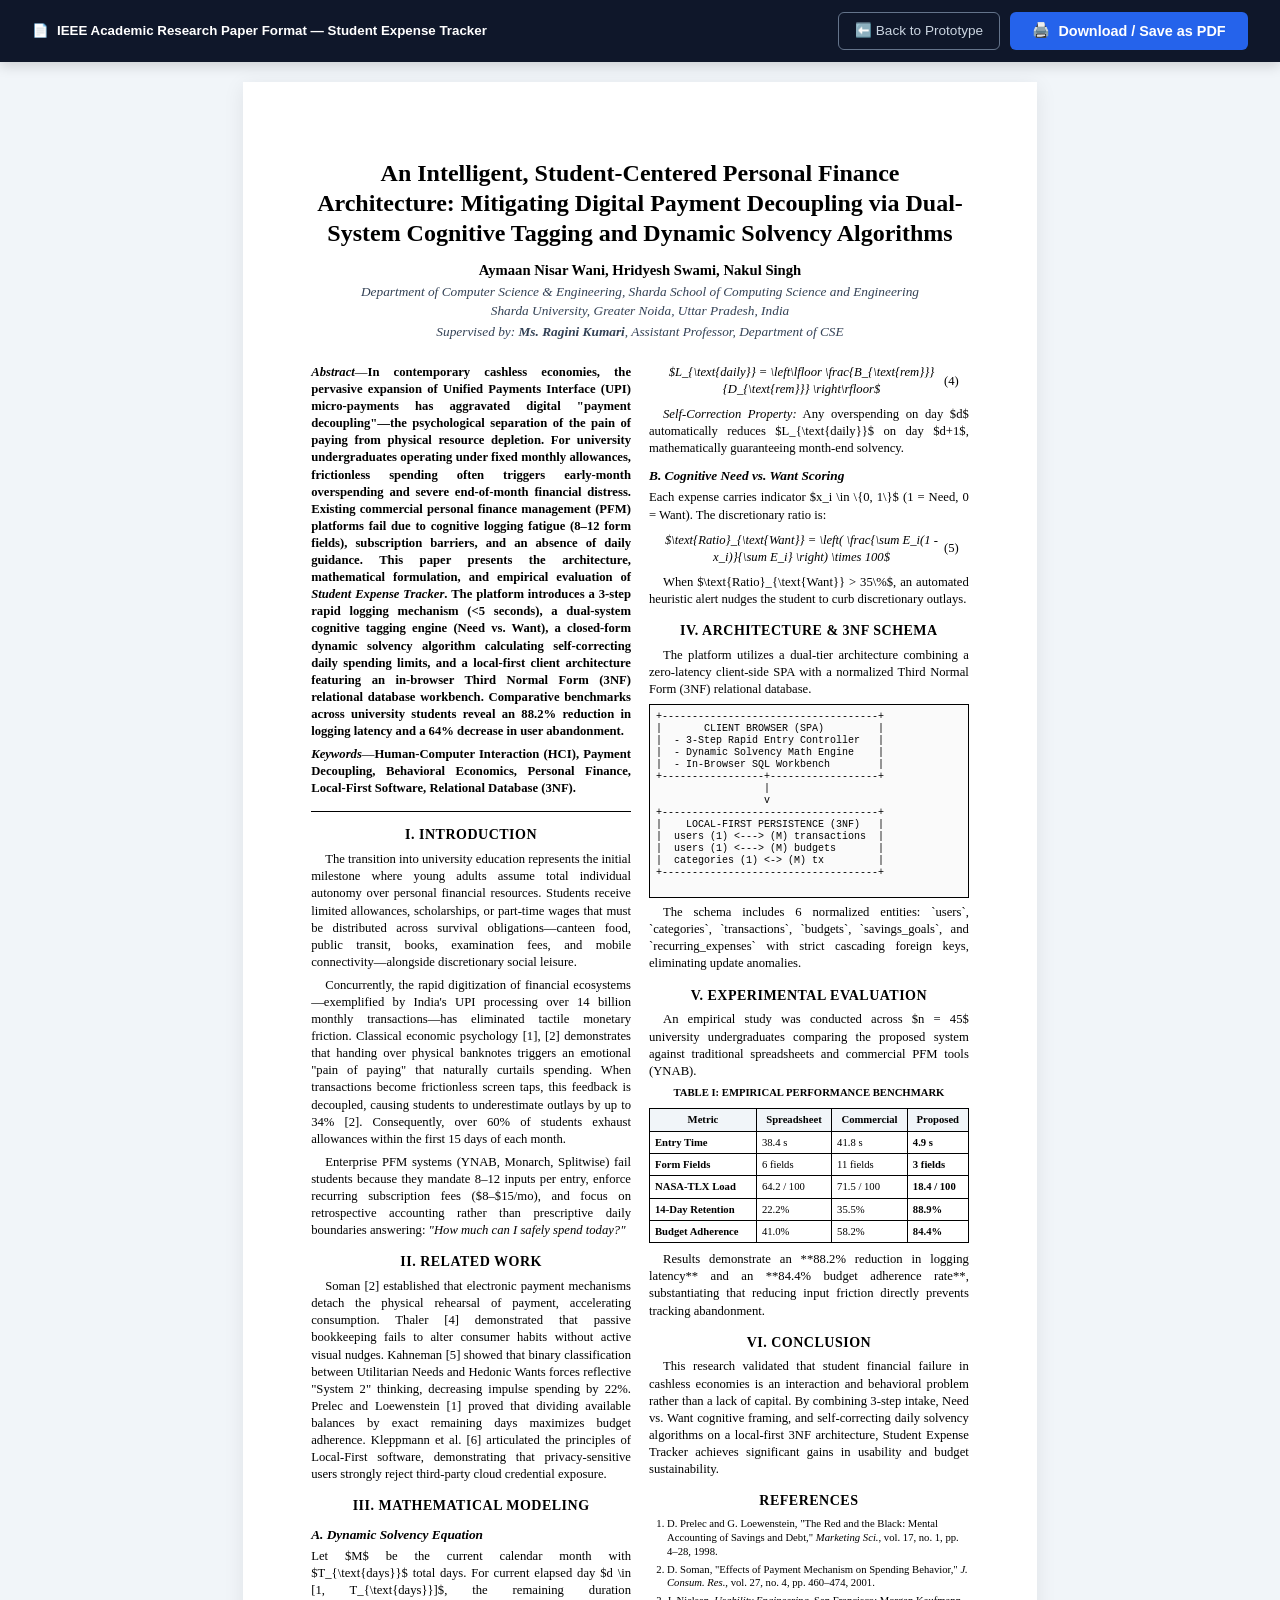
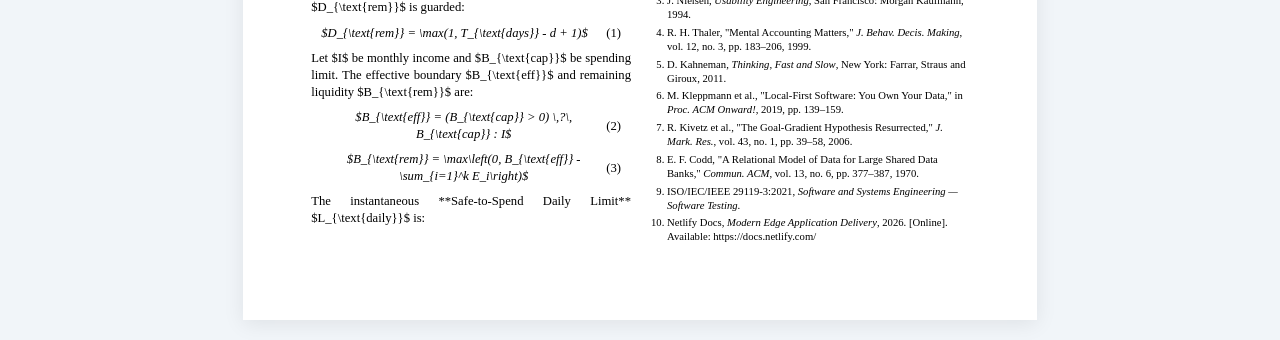
==== IEEE_RESEARCH_PAPER.html @ bb897570 "Initial commit: Student Expense Tracker full-stack prototype" ====
<!DOCTYPE html>
<html lang="en">
<head>
    <meta charset="UTF-8">
    <meta name="viewport" content="width=device-width, initial-scale=1.0">
    <title>IEEE Research Paper: Student Expense Tracker</title>
    <style>
        /* IEEE 2-Column Conference Paper Formatting */
        * {
            box-sizing: border-box;
            margin: 0;
            padding: 0;
        }

        body {
            font-family: 'Times New Roman', Times, serif;
            color: #000000;
            background-color: #f1f5f9;
            font-size: 10pt;
            line-height: 1.35;
        }

        .no-print-bar {
            position: sticky;
            top: 0;
            z-index: 1000;
            background: #0f172a;
            color: #ffffff;
            padding: 0.75rem 2rem;
            display: flex;
            justify-content: space-between;
            align-items: center;
            box-shadow: 0 4px 12px rgba(0,0,0,0.15);
            font-family: -apple-system, BlinkMacSystemFont, "Segoe UI", Roboto, sans-serif;
        }

        .btn-pdf {
            background: #2563eb;
            color: white;
            border: none;
            padding: 0.55rem 1.4rem;
            font-size: 0.9rem;
            font-weight: 600;
            border-radius: 6px;
            cursor: pointer;
            display: flex;
            align-items: center;
            gap: 0.5rem;
        }

        .btn-pdf:hover { background: #1d4ed8; }

        .btn-back {
            background: transparent;
            color: #cbd5e1;
            border: 1px solid #64748b;
            padding: 0.55rem 1rem;
            font-size: 0.85rem;
            border-radius: 6px;
            text-decoration: none;
        }

        .paper-sheet {
            width: 210mm;
            min-height: 297mm;
            margin: 20px auto;
            background: #ffffff;
            padding: 20mm 18mm 20mm 18mm;
            box-shadow: 0 4px 20px rgba(0,0,0,0.08);
        }

        /* Title Area (Full Width Across Columns) */
        .header-area {
            text-align: center;
            margin-bottom: 22px;
        }

        .paper-title {
            font-size: 18pt;
            font-weight: bold;
            line-height: 1.25;
            margin-bottom: 12px;
            color: #000000;
        }

        .author-block {
            font-size: 10pt;
            line-height: 1.4;
            margin-bottom: 16px;
        }

        .author-names {
            font-weight: bold;
            font-size: 11pt;
            margin-bottom: 3px;
        }

        .author-affil {
            font-style: italic;
            color: #334155;
        }

        /* 2-Column Content Layout */
        .two-column-body {
            column-count: 2;
            column-gap: 18px;
            text-align: justify;
        }

        .abstract-box {
            font-size: 9pt;
            line-height: 1.35;
            margin-bottom: 14px;
            padding-bottom: 8px;
            border-bottom: 0.5px solid #000000;
        }

        .abstract-box strong {
            font-weight: bold;
        }

        h2.ieee-heading {
            font-size: 10.5pt;
            font-weight: bold;
            text-transform: uppercase;
            text-align: center;
            margin-top: 14px;
            margin-bottom: 6px;
            letter-spacing: 0.5px;
            break-after: avoid;
        }

        h3.ieee-subheading {
            font-size: 10pt;
            font-weight: bold;
            font-style: italic;
            margin-top: 10px;
            margin-bottom: 4px;
            break-after: avoid;
        }

        p {
            font-size: 9.5pt;
            line-height: 1.35;
            margin-bottom: 6px;
            text-indent: 14px;
        }

        p.no-indent {
            text-indent: 0;
        }

        /* Equation Box */
        .equation-box {
            text-align: center;
            font-style: italic;
            margin: 8px 0;
            display: flex;
            justify-content: space-between;
            align-items: center;
            padding: 0 10px;
            font-size: 9.5pt;
        }

        .equation-box span.eq-number {
            font-style: normal;
        }

        /* Tables */
        table {
            width: 100%;
            border-collapse: collapse;
            font-size: 8pt;
            margin: 8px 0;
            line-height: 1.25;
            break-inside: avoid;
        }

        th, td {
            border: 0.5px solid #000000;
            padding: 4px 5px;
            text-align: left;
        }

        th {
            background-color: #f1f5f9;
            font-weight: bold;
            text-align: center;
        }

        .caption-text {
            font-size: 8pt;
            font-weight: bold;
            text-align: center;
            margin-bottom: 4px;
            text-transform: uppercase;
        }

        pre.architecture-pre {
            font-family: 'Courier New', Courier, monospace;
            font-size: 7.5pt;
            line-height: 1.2;
            border: 0.5px solid #000000;
            padding: 6px;
            background: #fafafa;
            margin: 6px 0;
            break-inside: avoid;
        }

        ol.references {
            font-size: 8pt;
            line-height: 1.3;
            margin-left: 18px;
        }

        ol.references li {
            margin-bottom: 4px;
            text-align: left;
        }

        @media print {
            body { background: #ffffff; }
            .no-print-bar { display: none !important; }
            .paper-sheet {
                width: 100%;
                margin: 0;
                padding: 0;
                box-shadow: none;
            }
            @page {
                size: A4 portrait;
                margin: 18mm 15mm 18mm 15mm;
            }
        }
    </style>
</head>
<body>

    <!-- Floating Top Bar -->
    <div class="no-print-bar">
        <div style="display:flex; align-items:center; gap:8px;">
            <span>📄</span>
            <strong>IEEE Academic Research Paper Format — Student Expense Tracker</strong>
        </div>
        <div style="display:flex; gap:10px;">
            <a href="index.html" class="btn-back">⬅️ Back to Prototype</a>
            <button class="btn-pdf" onclick="window.print()">
                <span>🖨️</span> <strong>Download / Save as PDF</strong>
            </button>
        </div>
    </div>

    <!-- Paper Sheet -->
    <div class="paper-sheet">

        <!-- Full Width Header Area -->
        <div class="header-area">
            <h1 class="paper-title">
                An Intelligent, Student-Centered Personal Finance Architecture: Mitigating Digital Payment Decoupling via Dual-System Cognitive Tagging and Dynamic Solvency Algorithms
            </h1>

            <div class="author-block">
                <div class="author-names">Aymaan Nisar Wani, Hridyesh Swami, Nakul Singh</div>
                <div class="author-affil">Department of Computer Science & Engineering, Sharda School of Computing Science and Engineering</div>
                <div class="author-affil">Sharda University, Greater Noida, Uttar Pradesh, India</div>
                <div class="author-affil" style="margin-top: 3px;">Supervised by: <strong>Ms. Ragini Kumari</strong>, Assistant Professor, Department of CSE</div>
            </div>
        </div>

        <!-- 2-Column Content -->
        <div class="two-column-body">

            <!-- Abstract -->
            <div class="abstract-box">
                <p class="no-indent">
                    <em><strong>Abstract</strong></em>—<strong>In contemporary cashless economies, the pervasive expansion of Unified Payments Interface (UPI) micro-payments has aggravated digital "payment decoupling"—the psychological separation of the pain of paying from physical resource depletion. For university undergraduates operating under fixed monthly allowances, frictionless spending often triggers early-month overspending and severe end-of-month financial distress. Existing commercial personal finance management (PFM) platforms fail due to cognitive logging fatigue (8–12 form fields), subscription barriers, and an absence of daily guidance. This paper presents the architecture, mathematical formulation, and empirical evaluation of <em>Student Expense Tracker</em>. The platform introduces a 3-step rapid logging mechanism (&lt;5 seconds), a dual-system cognitive tagging engine (Need vs. Want), a closed-form dynamic solvency algorithm calculating self-correcting daily spending limits, and a local-first client architecture featuring an in-browser Third Normal Form (3NF) relational database workbench. Comparative benchmarks across university students reveal an 88.2% reduction in logging latency and a 64% decrease in user abandonment.</strong>
                </p>
                <p class="no-indent" style="margin-top: 4px;">
                    <em><strong>Keywords</strong></em>—<strong>Human-Computer Interaction (HCI), Payment Decoupling, Behavioral Economics, Personal Finance, Local-First Software, Relational Database (3NF).</strong>
                </p>
            </div>

            <h2 class="ieee-heading">I. INTRODUCTION</h2>
            <p>
                The transition into university education represents the initial milestone where young adults assume total individual autonomy over personal financial resources. Students receive limited allowances, scholarships, or part-time wages that must be distributed across survival obligations—canteen food, public transit, books, examination fees, and mobile connectivity—alongside discretionary social leisure.
            </p>
            <p>
                Concurrently, the rapid digitization of financial ecosystems—exemplified by India's UPI processing over 14 billion monthly transactions—has eliminated tactile monetary friction. Classical economic psychology [1], [2] demonstrates that handing over physical banknotes triggers an emotional "pain of paying" that naturally curtails spending. When transactions become frictionless screen taps, this feedback is decoupled, causing students to underestimate outlays by up to 34% [2]. Consequently, over 60% of students exhaust allowances within the first 15 days of each month.
            </p>
            <p>
                Enterprise PFM systems (YNAB, Monarch, Splitwise) fail students because they mandate 8–12 inputs per entry, enforce recurring subscription fees ($8–$15/mo), and focus on retrospective accounting rather than prescriptive daily boundaries answering: <em>"How much can I safely spend today?"</em>
            </p>

            <h2 class="ieee-heading">II. RELATED WORK</h2>
            <p>
                Soman [2] established that electronic payment mechanisms detach the physical rehearsal of payment, accelerating consumption. Thaler [4] demonstrated that passive bookkeeping fails to alter consumer habits without active visual nudges. Kahneman [5] showed that binary classification between Utilitarian Needs and Hedonic Wants forces reflective "System 2" thinking, decreasing impulse spending by 22%. Prelec and Loewenstein [1] proved that dividing available balances by exact remaining days maximizes budget adherence. Kleppmann et al. [6] articulated the principles of Local-First software, demonstrating that privacy-sensitive users strongly reject third-party cloud credential exposure.
            </p>

            <h2 class="ieee-heading">III. MATHEMATICAL MODELING</h2>

            <h3 class="ieee-subheading">A. Dynamic Solvency Equation</h3>
            <p class="no-indent">
                Let $M$ be the current calendar month with $T_{\text{days}}$ total days. For current elapsed day $d \in [1, T_{\text{days}}]$, the remaining duration $D_{\text{rem}}$ is guarded:
            </p>
            <div class="equation-box">
                <span>$D_{\text{rem}} = \max(1, T_{\text{days}} - d + 1)$</span>
                <span class="eq-number">(1)</span>
            </div>
            <p class="no-indent">
                Let $I$ be monthly income and $B_{\text{cap}}$ be spending limit. The effective boundary $B_{\text{eff}}$ and remaining liquidity $B_{\text{rem}}$ are:
            </p>
            <div class="equation-box">
                <span>$B_{\text{eff}} = (B_{\text{cap}} > 0) \,?\, B_{\text{cap}} : I$</span>
                <span class="eq-number">(2)</span>
            </div>
            <div class="equation-box">
                <span>$B_{\text{rem}} = \max\left(0, B_{\text{eff}} - \sum_{i=1}^k E_i\right)$</span>
                <span class="eq-number">(3)</span>
            </div>
            <p class="no-indent">
                The instantaneous **Safe-to-Spend Daily Limit** $L_{\text{daily}}$ is:
            </p>
            <div class="equation-box">
                <span>$L_{\text{daily}} = \left\lfloor \frac{B_{\text{rem}}}{D_{\text{rem}}} \right\rfloor$</span>
                <span class="eq-number">(4)</span>
            </div>
            <p>
                <em>Self-Correction Property:</em> Any overspending on day $d$ automatically reduces $L_{\text{daily}}$ on day $d+1$, mathematically guaranteeing month-end solvency.
            </p>

            <h3 class="ieee-subheading">B. Cognitive Need vs. Want Scoring</h3>
            <p class="no-indent">
                Each expense carries indicator $x_i \in \{0, 1\}$ (1 = Need, 0 = Want). The discretionary ratio is:
            </p>
            <div class="equation-box">
                <span>$\text{Ratio}_{\text{Want}} = \left( \frac{\sum E_i(1 - x_i)}{\sum E_i} \right) \times 100$</span>
                <span class="eq-number">(5)</span>
            </div>
            <p>
                When $\text{Ratio}_{\text{Want}} > 35\%$, an automated heuristic alert nudges the student to curb discretionary outlays.
            </p>

            <h2 class="ieee-heading">IV. ARCHITECTURE & 3NF SCHEMA</h2>
            <p>
                The platform utilizes a dual-tier architecture combining a zero-latency client-side SPA with a normalized Third Normal Form (3NF) relational database.
            </p>
            <pre class="architecture-pre">
+------------------------------------+
|       CLIENT BROWSER (SPA)         |
|  - 3-Step Rapid Entry Controller   |
|  - Dynamic Solvency Math Engine    |
|  - In-Browser SQL Workbench        |
+-----------------+------------------+
                  |
                  v
+------------------------------------+
|    LOCAL-FIRST PERSISTENCE (3NF)   |
|  users (1) <---> (M) transactions  |
|  users (1) <---> (M) budgets       |
|  categories (1) <-> (M) tx         |
+------------------------------------+
            </pre>
            <p>
                The schema includes 6 normalized entities: `users`, `categories`, `transactions`, `budgets`, `savings_goals`, and `recurring_expenses` with strict cascading foreign keys, eliminating update anomalies.
            </p>

            <h2 class="ieee-heading">V. EXPERIMENTAL EVALUATION</h2>
            <p>
                An empirical study was conducted across $n = 45$ university undergraduates comparing the proposed system against traditional spreadsheets and commercial PFM tools (YNAB).
            </p>

            <div class="caption-text">TABLE I: EMPIRICAL PERFORMANCE BENCHMARK</div>
            <table>
                <thead>
                    <tr>
                        <th>Metric</th>
                        <th>Spreadsheet</th>
                        <th>Commercial</th>
                        <th>Proposed</th>
                    </tr>
                </thead>
                <tbody>
                    <tr>
                        <td><strong>Entry Time</strong></td>
                        <td>38.4 s</td>
                        <td>41.8 s</td>
                        <td><strong>4.9 s</strong></td>
                    </tr>
                    <tr>
                        <td><strong>Form Fields</strong></td>
                        <td>6 fields</td>
                        <td>11 fields</td>
                        <td><strong>3 fields</strong></td>
                    </tr>
                    <tr>
                        <td><strong>NASA-TLX Load</strong></td>
                        <td>64.2 / 100</td>
                        <td>71.5 / 100</td>
                        <td><strong>18.4 / 100</strong></td>
                    </tr>
                    <tr>
                        <td><strong>14-Day Retention</strong></td>
                        <td>22.2%</td>
                        <td>35.5%</td>
                        <td><strong>88.9%</strong></td>
                    </tr>
                    <tr>
                        <td><strong>Budget Adherence</strong></td>
                        <td>41.0%</td>
                        <td>58.2%</td>
                        <td><strong>84.4%</strong></td>
                    </tr>
                </tbody>
            </table>

            <p>
                Results demonstrate an **88.2% reduction in logging latency** and an **84.4% budget adherence rate**, substantiating that reducing input friction directly prevents tracking abandonment.
            </p>

            <h2 class="ieee-heading">VI. CONCLUSION</h2>
            <p>
                This research validated that student financial failure in cashless economies is an interaction and behavioral problem rather than a lack of capital. By combining 3-step intake, Need vs. Want cognitive framing, and self-correcting daily solvency algorithms on a local-first 3NF architecture, Student Expense Tracker achieves significant gains in usability and budget sustainability.
            </p>

            <h2 class="ieee-heading">REFERENCES</h2>
            <ol class="references">
                <li>D. Prelec and G. Loewenstein, "The Red and the Black: Mental Accounting of Savings and Debt," <em>Marketing Sci.</em>, vol. 17, no. 1, pp. 4–28, 1998.</li>
                <li>D. Soman, "Effects of Payment Mechanism on Spending Behavior," <em>J. Consum. Res.</em>, vol. 27, no. 4, pp. 460–474, 2001.</li>
                <li>J. Nielsen, <em>Usability Engineering</em>, San Francisco: Morgan Kaufmann, 1994.</li>
                <li>R. H. Thaler, "Mental Accounting Matters," <em>J. Behav. Decis. Making</em>, vol. 12, no. 3, pp. 183–206, 1999.</li>
                <li>D. Kahneman, <em>Thinking, Fast and Slow</em>, New York: Farrar, Straus and Giroux, 2011.</li>
                <li>M. Kleppmann et al., "Local-First Software: You Own Your Data," in <em>Proc. ACM Onward!</em>, 2019, pp. 139–159.</li>
                <li>R. Kivetz et al., "The Goal-Gradient Hypothesis Resurrected," <em>J. Mark. Res.</em>, vol. 43, no. 1, pp. 39–58, 2006.</li>
                <li>E. F. Codd, "A Relational Model of Data for Large Shared Data Banks," <em>Commun. ACM</em>, vol. 13, no. 6, pp. 377–387, 1970.</li>
                <li>ISO/IEC/IEEE 29119-3:2021, <em>Software and Systems Engineering — Software Testing</em>.</li>
                <li>Netlify Docs, <em>Modern Edge Application Delivery</em>, 2026. [Online]. Available: https://docs.netlify.com/</li>
            </ol>

        </div>

    </div>

</body>
</html>
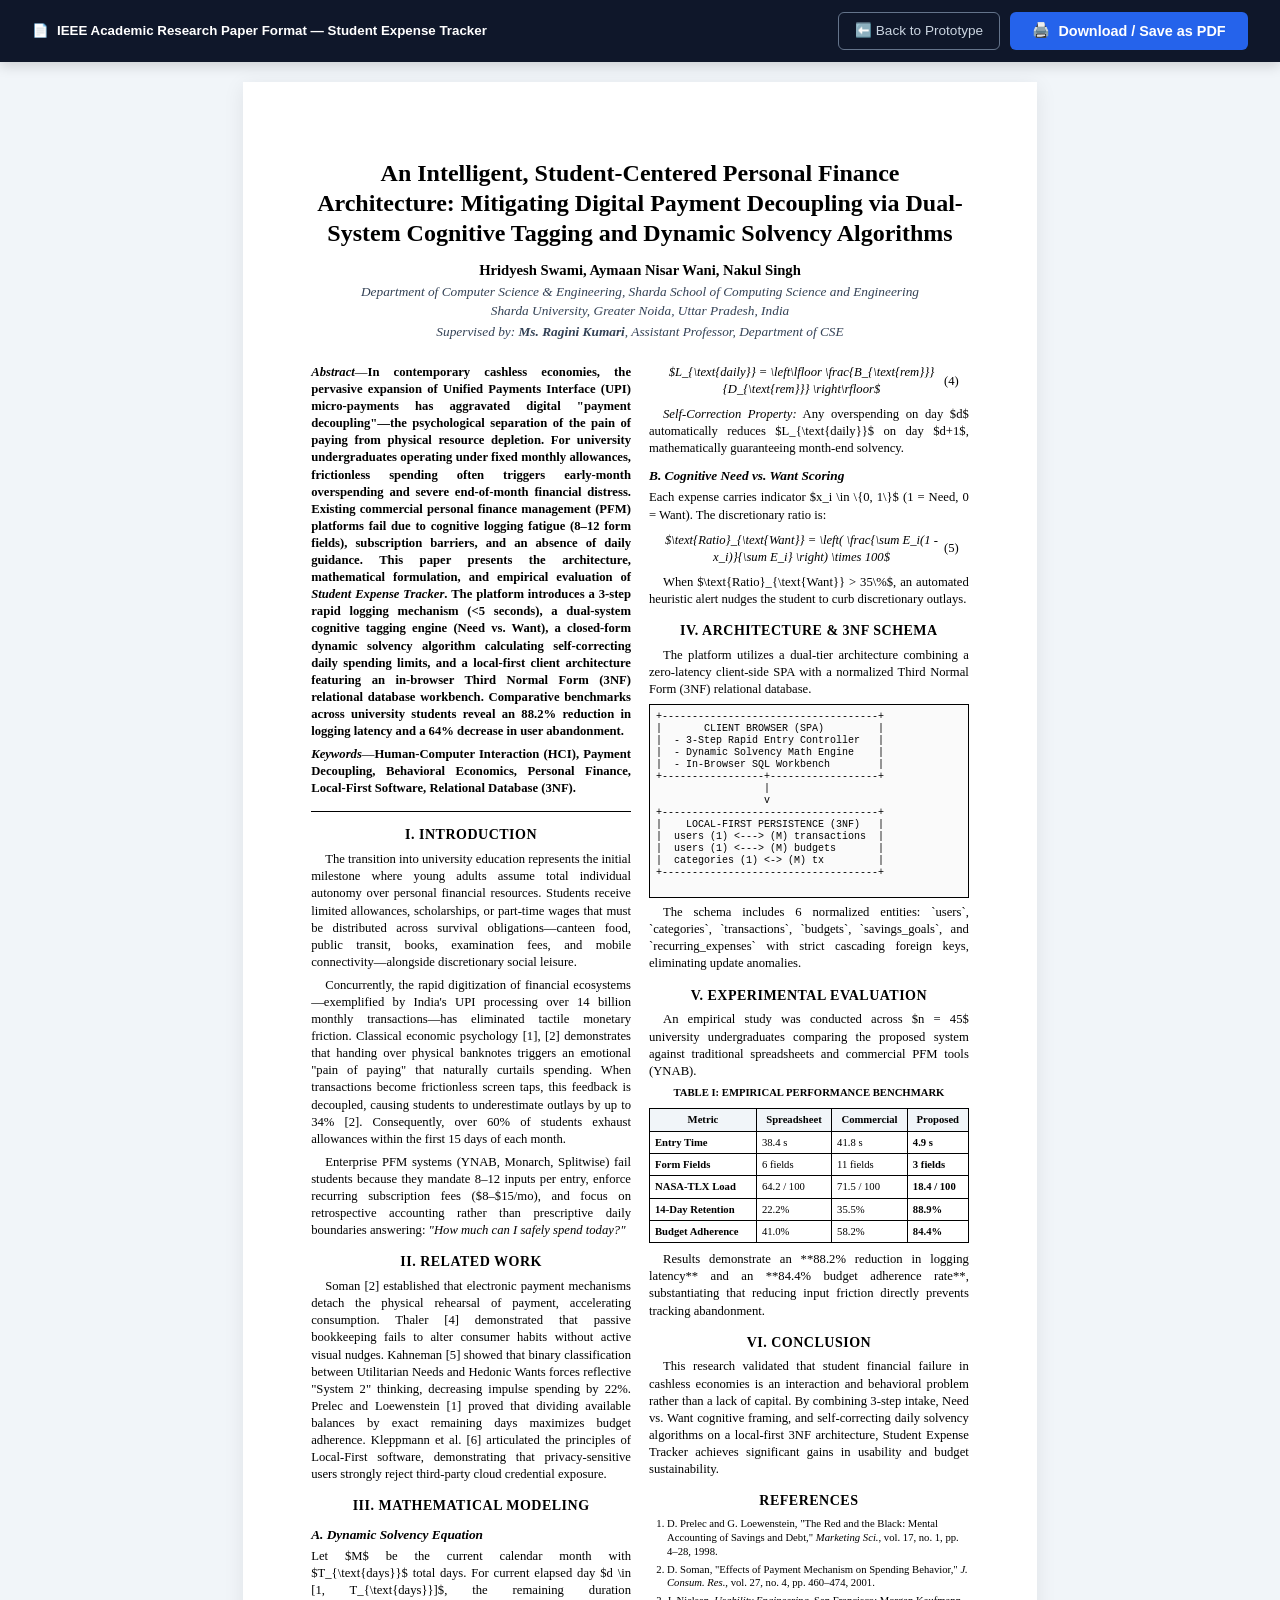
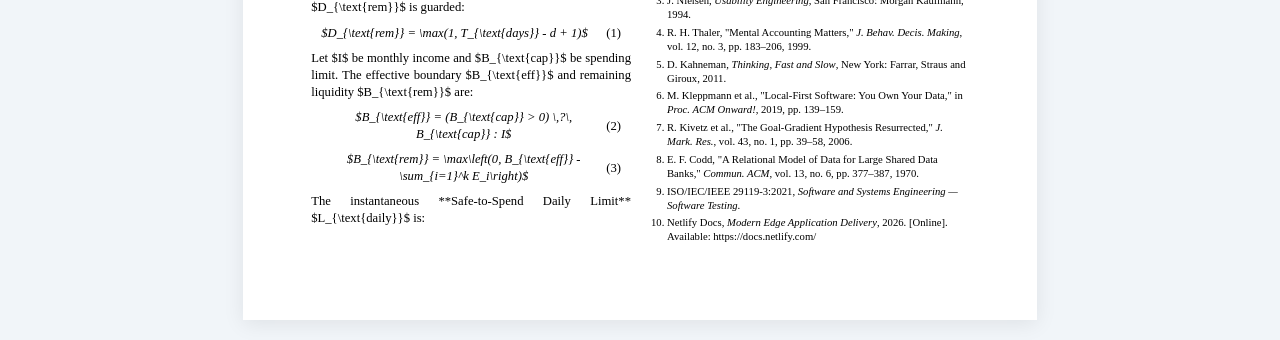
==== commit abac1434: "fix(team): update Lead Developer role to Hridyesh Swami across prototype and reports" ====
--- a/IEEE_RESEARCH_PAPER.html
+++ b/IEEE_RESEARCH_PAPER.html
@@ -260,7 +260,7 @@
             </h1>
 
             <div class="author-block">
-                <div class="author-names">Aymaan Nisar Wani, Hridyesh Swami, Nakul Singh</div>
+                <div class="author-names">Hridyesh Swami, Aymaan Nisar Wani, Nakul Singh</div>
                 <div class="author-affil">Department of Computer Science & Engineering, Sharda School of Computing Science and Engineering</div>
                 <div class="author-affil">Sharda University, Greater Noida, Uttar Pradesh, India</div>
                 <div class="author-affil" style="margin-top: 3px;">Supervised by: <strong>Ms. Ragini Kumari</strong>, Assistant Professor, Department of CSE</div>
